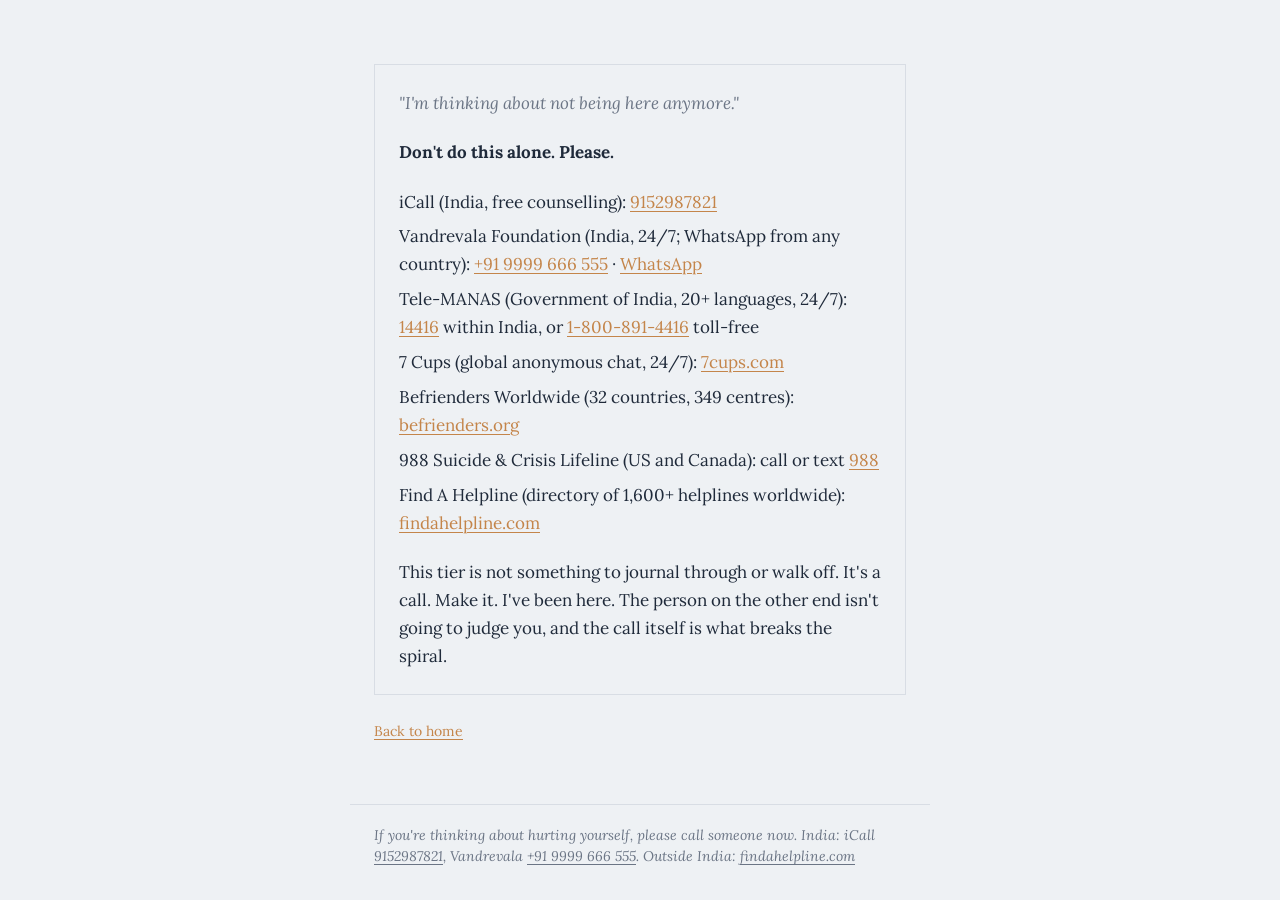
==== dangerous/index.html @ 6b6a36ab "Add JS-free tier deep links: /flat /heavy /drowning /dangerous Each tier now has its own static URL " ====
<!DOCTYPE html>
<html lang="en">
<head>
<meta charset="UTF-8">
<meta name="viewport" content="width=device-width, initial-scale=1">
<title>Dangerous &mdash; I am feeling low</title>
<meta name="description" content="If you're thinking about not being here anymore. Please call someone now. Verified, free crisis hotlines for India and worldwide.">
<link rel="canonical" href="https://iamfeelinglow.today/dangerous">
<link rel="icon" type="image/svg+xml" href="/favicon.svg">
<meta name="theme-color" content="#EEF1F4" media="(prefers-color-scheme: light)">
<meta name="theme-color" content="#141821" media="(prefers-color-scheme: dark)">
<meta property="og:title" content="Dangerous — I am feeling low">
<meta property="og:description" content="Please don't do this alone. Verified, free crisis hotlines for India and worldwide. iCall, Vandrevala, Tele-MANAS, 988, and more.">
<meta property="og:url" content="https://iamfeelinglow.today/dangerous">
<meta property="og:type" content="article">
<meta property="og:site_name" content="I Am Feeling Low">
<meta property="og:locale" content="en_IN">
<meta property="og:image" content="https://iamfeelinglow.today/og-image.png">
<meta property="og:image:width" content="1200">
<meta property="og:image:height" content="630">
<meta name="twitter:card" content="summary_large_image">
<meta name="twitter:title" content="Dangerous — I am feeling low">
<meta name="twitter:description" content="Please don't do this alone. Verified hotlines for India and worldwide.">
<meta name="twitter:image" content="https://iamfeelinglow.today/og-image.png">
<link rel="preconnect" href="https://fonts.googleapis.com">
<link rel="preconnect" href="https://fonts.gstatic.com" crossorigin>
<link href="https://fonts.googleapis.com/css2?family=Lora:ital,wght@0,400;0,600;1,400&display=swap" rel="stylesheet">
<link rel="stylesheet" href="/styles.css">
</head>
<body>
<main id="content">
  <article class="result-card">
    <p class="subjective"><em>"I'm thinking about not being here anymore."</em></p>
    <p class="action"><strong>Don't do this alone. Please.</strong></p>
    <ul class="hotlines">
      <li>iCall (India, free counselling): <a href="tel:+919152987821">9152987821</a></li>
      <li>Vandrevala Foundation (India, 24/7; WhatsApp from any country): <a href="tel:+919999666555">+91 9999 666 555</a> &middot; <a href="https://wa.me/919999666555?text=Hi%20there%2C%20I%20am%20coming%20from%20https%3A%2F%2Fiamfeelinglow.today%20and%20my%20situation%20is%20quite%20dangerous%20now." rel="noopener">WhatsApp</a></li>
      <li>Tele-MANAS (Government of India, 20+ languages, 24/7): <a href="tel:14416">14416</a> within India, or <a href="tel:18008914416">1-800-891-4416</a> toll-free</li>
      <li>7 Cups (global anonymous chat, 24/7): <a href="https://www.7cups.com" rel="noopener">7cups.com</a></li>
      <li>Befrienders Worldwide (32 countries, 349 centres): <a href="https://befrienders.org" rel="noopener">befrienders.org</a></li>
      <li>988 Suicide &amp; Crisis Lifeline (US and Canada): call or text <a href="tel:988">988</a></li>
      <li>Find A Helpline (directory of 1,600+ helplines worldwide): <a href="https://findahelpline.com" rel="noopener">findahelpline.com</a></li>
    </ul>
    <p>This tier is not something to journal through or walk off. It's a call. Make it. I've been here. The person on the other end isn't going to judge you, and the call itself is what breaks the spiral.</p>
  </article>
  <p class="go-back"><a href="/">Back to home</a></p>
</main>
<footer id="crisis-footer">
  <p><em>If you're thinking about hurting yourself, please call someone now. India: iCall <a href="tel:+919152987821">9152987821</a>, Vandrevala <a href="tel:+919999666555">+91 9999 666 555</a>. Outside India: <a href="https://findahelpline.com" rel="noopener">findahelpline.com</a></em></p>
</footer>
<script defer src="/_vercel/insights/script.js"></script>
</body>
</html>
---- styles.css ----
:root {
  --bg: #EEF1F4;
  --text: #1F2A3A;
  --text-secondary: #6B7585;
  --accent: #C4854A;
  --divider: #D8DDE4;
}

@media (prefers-color-scheme: dark) {
  :root {
    --bg: #141821;
    --text: #D8DEE7;
    --text-secondary: #8B95A5;
    --accent: #D89A5F;
    --divider: #252C39;
  }
}

*,
*::before,
*::after { box-sizing: border-box; }

html,
body {
  margin: 0;
  padding: 0;
  background: var(--bg);
  color: var(--text);
}

body {
  font-family: 'Lora', 'Source Serif Pro', 'EB Garamond', Georgia, serif;
  font-size: 17px;
  line-height: 1.65;
  min-height: 100vh;
  display: flex;
  flex-direction: column;
  -webkit-font-smoothing: antialiased;
  -moz-osx-font-smoothing: grayscale;
}

@media (max-width: 600px) {
  body { font-size: 16px; }
}

main {
  flex: 1;
  max-width: 580px;
  width: 100%;
  margin: 0 auto;
  padding: 64px 24px 32px;
}

@media (max-width: 600px) {
  main { padding: 40px 24px 24px; }
}

p {
  margin: 0 0 1.25em;
}

p:last-child { margin-bottom: 0; }

a {
  color: var(--accent);
  text-decoration: underline;
  text-decoration-thickness: 1px;
  text-underline-offset: 3px;
  transition: text-decoration-thickness 120ms;
}

a:hover { text-decoration-thickness: 2px; }

.btn {
  font-family: inherit;
  font-size: 15px;
  line-height: 1.4;
  background: transparent;
  color: var(--accent);
  border: 1px solid var(--accent);
  padding: 10px 28px;
  cursor: pointer;
  letter-spacing: 0.02em;
  transition: background 120ms, color 120ms;
}

.btn:hover,
.btn:focus-visible {
  background: var(--accent);
  color: var(--bg);
  outline: none;
}

.start-wrap { margin-top: 2em; }

.question {
  font-family: inherit;
  font-weight: 400;
  font-size: 20px;
  line-height: 1.5;
  margin: 0 0 1.25em;
  color: var(--text);
}

.question:focus { outline: none; }
.result-card:focus { outline: none; }

.cards {
  display: flex;
  flex-direction: column;
  gap: 12px;
}

.card {
  font-family: inherit;
  font-size: 17px;
  line-height: 1.4;
  text-align: left;
  background: transparent;
  color: var(--text);
  border: 1px solid var(--divider);
  padding: 18px 22px;
  cursor: pointer;
  transition: border-color 120ms;
}

.card:hover,
.card:focus-visible {
  border-color: var(--accent);
  outline: none;
}

.card.selected {
  border-color: var(--accent);
  background: var(--accent);
  color: var(--bg);
}

.progress {
  font-size: 13px;
  color: var(--text-secondary);
  margin: 0 0 1.5em;
  letter-spacing: 0.05em;
}

.result-card {
  border: 1px solid var(--divider);
  padding: 24px;
}

.subjective {
  color: var(--text-secondary);
}

.hotlines {
  list-style: none;
  padding-left: 0;
  margin: 0 0 1.25em;
}

.hotlines li { margin-bottom: 0.4em; }

.hotlines li:last-child { margin-bottom: 0; }

.go-back {
  margin-top: 1.75em;
  font-size: 14px;
}

.noscript-note {
  margin-top: 1em;
  font-size: 13px;
  color: var(--text-secondary);
}

#crisis-footer {
  max-width: 580px;
  width: 100%;
  margin: 0 auto;
  padding: 20px 24px 32px;
  border-top: 1px solid var(--divider);
  color: var(--text-secondary);
  font-size: 14px;
  line-height: 1.55;
}

#crisis-footer p { margin: 0; }

#crisis-footer a { color: var(--text-secondary); }

@media (max-width: 600px) {
  #crisis-footer { padding: 16px 24px 24px; font-size: 13px; }
}
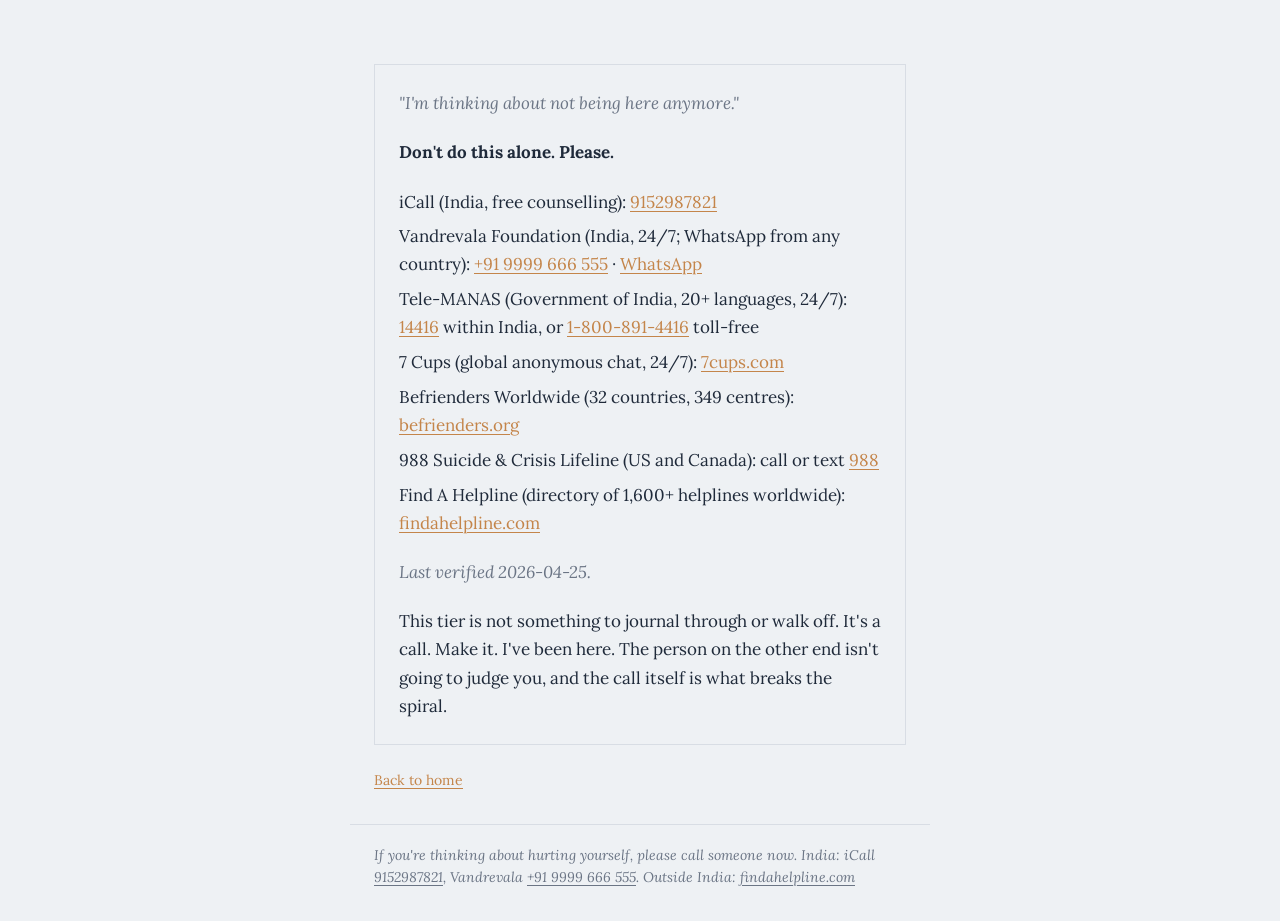
==== commit 78c70c73: "Add 'Last verified 2026-04-25' line to /dangerous deep-link page Same trust-signal pattern now on th" ====
--- a/dangerous/index.html
+++ b/dangerous/index.html
@@ -18,10 +18,12 @@
 <meta property="og:image" content="https://iamfeelinglow.today/og-image.png">
 <meta property="og:image:width" content="1200">
 <meta property="og:image:height" content="630">
+<meta property="og:image:alt" content="I am feeling low. 'I built the thing I wish someone had given me.' — Sumeet, iamfeelinglow.today">
 <meta name="twitter:card" content="summary_large_image">
 <meta name="twitter:title" content="Dangerous — I am feeling low">
 <meta name="twitter:description" content="Please don't do this alone. Verified hotlines for India and worldwide.">
 <meta name="twitter:image" content="https://iamfeelinglow.today/og-image.png">
+<meta name="twitter:image:alt" content="I am feeling low. 'I built the thing I wish someone had given me.' — Sumeet, iamfeelinglow.today">
 <link rel="preconnect" href="https://fonts.googleapis.com">
 <link rel="preconnect" href="https://fonts.gstatic.com" crossorigin>
 <link href="https://fonts.googleapis.com/css2?family=Lora:ital,wght@0,400;0,600;1,400&display=swap" rel="stylesheet">
@@ -41,6 +43,7 @@
       <li>988 Suicide &amp; Crisis Lifeline (US and Canada): call or text <a href="tel:988">988</a></li>
       <li>Find A Helpline (directory of 1,600+ helplines worldwide): <a href="https://findahelpline.com" rel="noopener">findahelpline.com</a></li>
     </ul>
+    <p class="subjective"><em>Last verified 2026-04-25.</em></p>
     <p>This tier is not something to journal through or walk off. It's a call. Make it. I've been here. The person on the other end isn't going to judge you, and the call itself is what breaks the spiral.</p>
   </article>
   <p class="go-back"><a href="/">Back to home</a></p>
--- a/styles.css
+++ b/styles.css
@@ -173,6 +173,19 @@
   color: var(--text-secondary);
 }
 
+#v2-link {
+  max-width: 580px;
+  width: 100%;
+  margin: 0 auto;
+  padding: 16px 24px 0;
+  color: var(--text-secondary);
+  font-size: 13px;
+  line-height: 1.55;
+}
+
+#v2-link p { margin: 0; }
+#v2-link a { color: var(--text-secondary); }
+
 #crisis-footer {
   max-width: 580px;
   width: 100%;
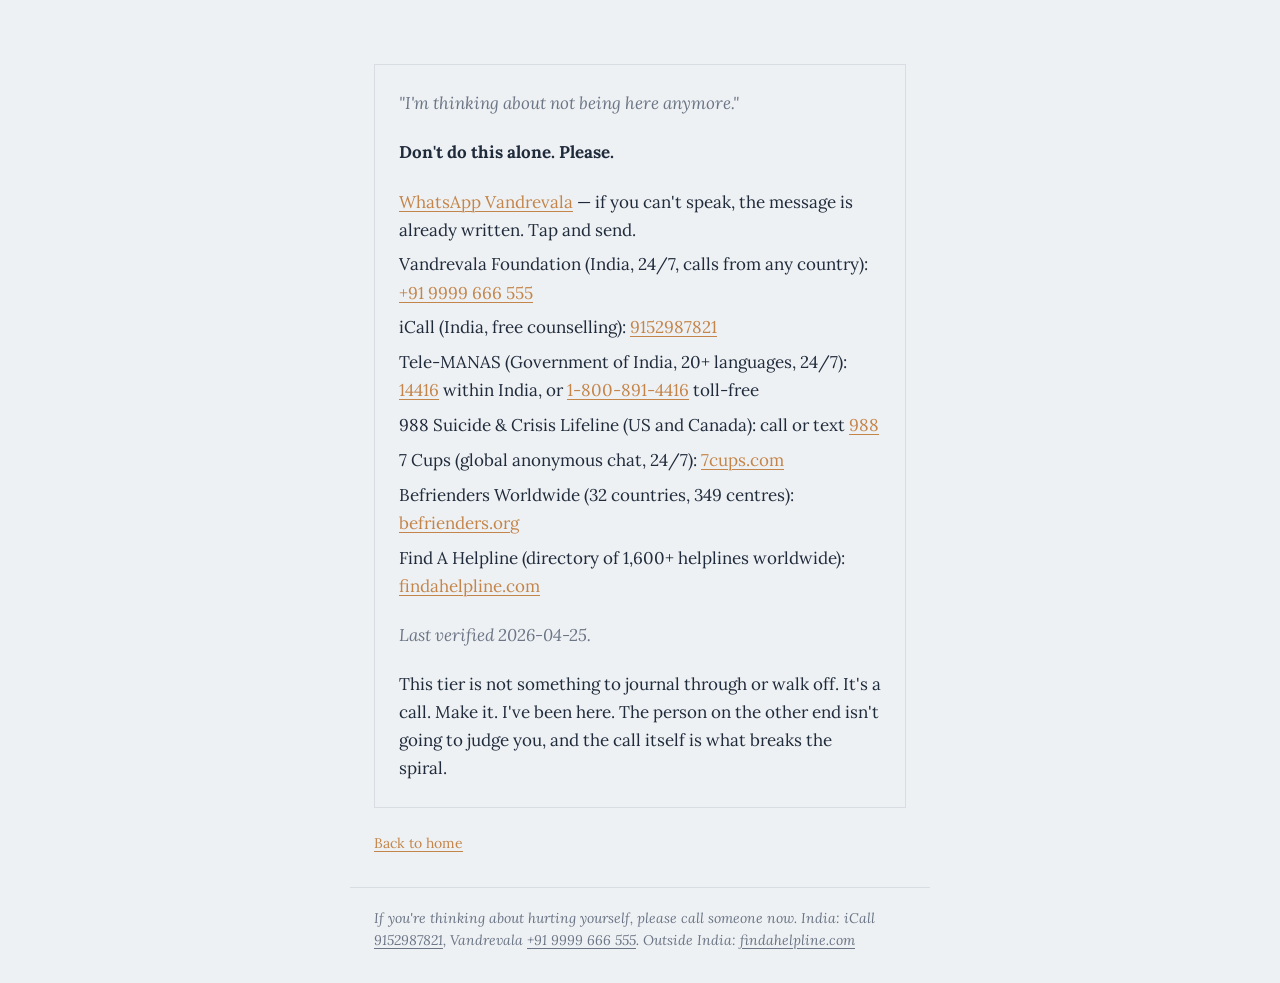
==== commit 293ae611: "Add JS-free tier deep links: /flat /heavy /drowning /dangerous Four shareable URLs, one per severity" ====
--- a/dangerous/index.html
+++ b/dangerous/index.html
@@ -4,13 +4,14 @@
 <meta charset="UTF-8">
 <meta name="viewport" content="width=device-width, initial-scale=1">
 <title>Dangerous &mdash; I am feeling low</title>
-<meta name="description" content="If you're thinking about not being here anymore. Please call someone now. Verified, free crisis hotlines for India and worldwide.">
+<meta name="description" content="If you're thinking about not being here anymore. Don't do this alone. Verified, free crisis hotlines for India and worldwide. — Sumeet">
 <link rel="canonical" href="https://iamfeelinglow.today/dangerous">
 <link rel="icon" type="image/svg+xml" href="/favicon.svg">
+<meta name="color-scheme" content="light dark">
 <meta name="theme-color" content="#EEF1F4" media="(prefers-color-scheme: light)">
 <meta name="theme-color" content="#141821" media="(prefers-color-scheme: dark)">
-<meta property="og:title" content="Dangerous — I am feeling low">
-<meta property="og:description" content="Please don't do this alone. Verified, free crisis hotlines for India and worldwide. iCall, Vandrevala, Tele-MANAS, 988, and more.">
+<meta property="og:title" content="Dangerous &mdash; I am feeling low">
+<meta property="og:description" content="If you're thinking about not being here anymore. Don't do this alone. Verified, free crisis hotlines.">
 <meta property="og:url" content="https://iamfeelinglow.today/dangerous">
 <meta property="og:type" content="article">
 <meta property="og:site_name" content="I Am Feeling Low">
@@ -20,8 +21,8 @@
 <meta property="og:image:height" content="630">
 <meta property="og:image:alt" content="I am feeling low. 'I built the thing I wish someone had given me.' — Sumeet, iamfeelinglow.today">
 <meta name="twitter:card" content="summary_large_image">
-<meta name="twitter:title" content="Dangerous — I am feeling low">
-<meta name="twitter:description" content="Please don't do this alone. Verified hotlines for India and worldwide.">
+<meta name="twitter:title" content="Dangerous &mdash; I am feeling low">
+<meta name="twitter:description" content="Don't do this alone. Verified, free crisis hotlines.">
 <meta name="twitter:image" content="https://iamfeelinglow.today/og-image.png">
 <meta name="twitter:image:alt" content="I am feeling low. 'I built the thing I wish someone had given me.' — Sumeet, iamfeelinglow.today">
 <link rel="preconnect" href="https://fonts.googleapis.com">
@@ -35,12 +36,13 @@
     <p class="subjective"><em>"I'm thinking about not being here anymore."</em></p>
     <p class="action"><strong>Don't do this alone. Please.</strong></p>
     <ul class="hotlines">
+      <li><a href="https://wa.me/919999666555?text=Hi%20there%2C%20I%20am%20coming%20from%20https%3A%2F%2Fiamfeelinglow.today%20and%20my%20situation%20is%20quite%20dangerous%20now." rel="noopener">WhatsApp Vandrevala</a> &mdash; if you can't speak, the message is already written. Tap and send.</li>
+      <li>Vandrevala Foundation (India, 24/7, calls from any country): <a href="tel:+919999666555">+91 9999 666 555</a></li>
       <li>iCall (India, free counselling): <a href="tel:+919152987821">9152987821</a></li>
-      <li>Vandrevala Foundation (India, 24/7; WhatsApp from any country): <a href="tel:+919999666555">+91 9999 666 555</a> &middot; <a href="https://wa.me/919999666555?text=Hi%20there%2C%20I%20am%20coming%20from%20https%3A%2F%2Fiamfeelinglow.today%20and%20my%20situation%20is%20quite%20dangerous%20now." rel="noopener">WhatsApp</a></li>
       <li>Tele-MANAS (Government of India, 20+ languages, 24/7): <a href="tel:14416">14416</a> within India, or <a href="tel:18008914416">1-800-891-4416</a> toll-free</li>
+      <li>988 Suicide &amp; Crisis Lifeline (US and Canada): call or text <a href="tel:988">988</a></li>
       <li>7 Cups (global anonymous chat, 24/7): <a href="https://www.7cups.com" rel="noopener">7cups.com</a></li>
       <li>Befrienders Worldwide (32 countries, 349 centres): <a href="https://befrienders.org" rel="noopener">befrienders.org</a></li>
-      <li>988 Suicide &amp; Crisis Lifeline (US and Canada): call or text <a href="tel:988">988</a></li>
       <li>Find A Helpline (directory of 1,600+ helplines worldwide): <a href="https://findahelpline.com" rel="noopener">findahelpline.com</a></li>
     </ul>
     <p class="subjective"><em>Last verified 2026-04-25.</em></p>
--- a/styles.css
+++ b/styles.css
@@ -19,6 +19,29 @@
 *,
 *::before,
 *::after { box-sizing: border-box; }
+
+.visually-hidden {
+  position: absolute;
+  width: 1px;
+  height: 1px;
+  padding: 0;
+  margin: -1px;
+  overflow: hidden;
+  clip: rect(0, 0, 0, 0);
+  white-space: nowrap;
+  border: 0;
+}
+
+@media (prefers-reduced-motion: reduce) {
+  *,
+  *::before,
+  *::after {
+    animation-duration: 0.01ms !important;
+    animation-iteration-count: 1 !important;
+    transition-duration: 0.01ms !important;
+    scroll-behavior: auto !important;
+  }
+}
 
 html,
 body {
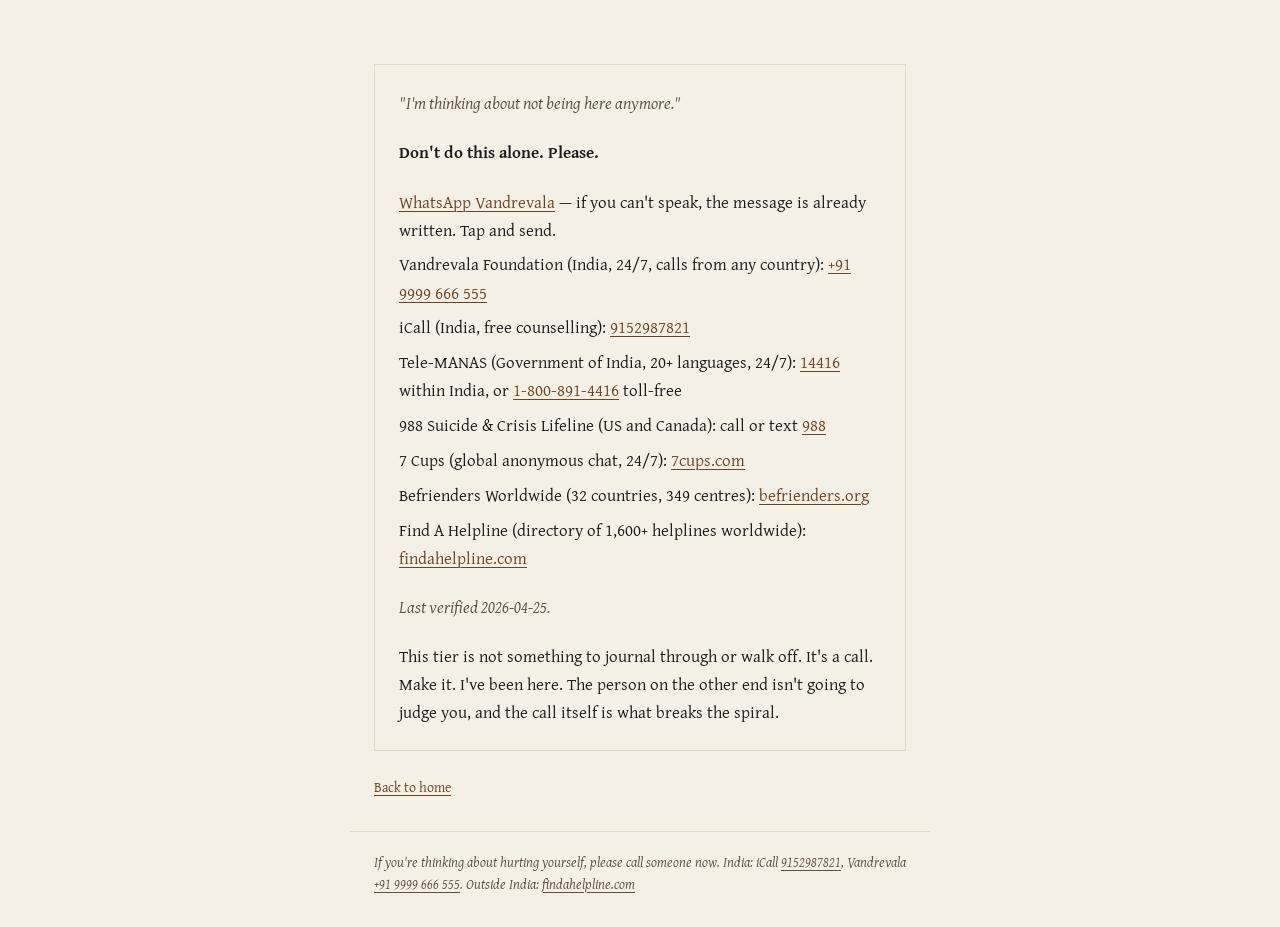
==== commit edc373a0: "Design refresh: ink-on-paper palette + Gentium Plus body font Two changes that target the "looks AI-" ====
--- a/dangerous/index.html
+++ b/dangerous/index.html
@@ -8,8 +8,8 @@
 <link rel="canonical" href="https://iamfeelinglow.today/dangerous">
 <link rel="icon" type="image/svg+xml" href="/favicon.svg">
 <meta name="color-scheme" content="light dark">
-<meta name="theme-color" content="#EEF1F4" media="(prefers-color-scheme: light)">
-<meta name="theme-color" content="#141821" media="(prefers-color-scheme: dark)">
+<meta name="theme-color" content="#F5F0E6" media="(prefers-color-scheme: light)">
+<meta name="theme-color" content="#1C1A17" media="(prefers-color-scheme: dark)">
 <meta property="og:title" content="Dangerous &mdash; I am feeling low">
 <meta property="og:description" content="If you're thinking about not being here anymore. Don't do this alone. Verified, free crisis hotlines.">
 <meta property="og:url" content="https://iamfeelinglow.today/dangerous">
@@ -27,7 +27,7 @@
 <meta name="twitter:image:alt" content="I am feeling low. 'I built the thing I wish someone had given me.' — Sumeet, iamfeelinglow.today">
 <link rel="preconnect" href="https://fonts.googleapis.com">
 <link rel="preconnect" href="https://fonts.gstatic.com" crossorigin>
-<link href="https://fonts.googleapis.com/css2?family=Lora:ital,wght@0,400;0,600;1,400&display=swap" rel="stylesheet">
+<link href="https://fonts.googleapis.com/css2?family=Gentium+Plus:ital,wght@0,400;0,700;1,400&display=swap" rel="stylesheet">
 <link rel="stylesheet" href="/styles.css">
 </head>
 <body>
--- a/styles.css
+++ b/styles.css
@@ -1,18 +1,18 @@
 :root {
-  --bg: #EEF1F4;
-  --text: #1F2A3A;
-  --text-secondary: #6B7585;
-  --accent: #C4854A;
-  --divider: #D8DDE4;
+  --bg: #F5F0E6;
+  --text: #1A1A1A;
+  --text-secondary: #5C5040;
+  --accent: #6B4423;
+  --divider: #E0D8C8;
 }
 
 @media (prefers-color-scheme: dark) {
   :root {
-    --bg: #141821;
-    --text: #D8DEE7;
-    --text-secondary: #8B95A5;
-    --accent: #D89A5F;
-    --divider: #252C39;
+    --bg: #1C1A17;
+    --text: #E8E2D5;
+    --text-secondary: #9A8E7C;
+    --accent: #C4915A;
+    --divider: #2D2A24;
   }
 }
 
@@ -52,7 +52,7 @@
 }
 
 body {
-  font-family: 'Lora', 'Source Serif Pro', 'EB Garamond', Georgia, serif;
+  font-family: 'Gentium Plus', 'Source Serif Pro', 'EB Garamond', Georgia, serif;
   font-size: 17px;
   line-height: 1.65;
   min-height: 100vh;
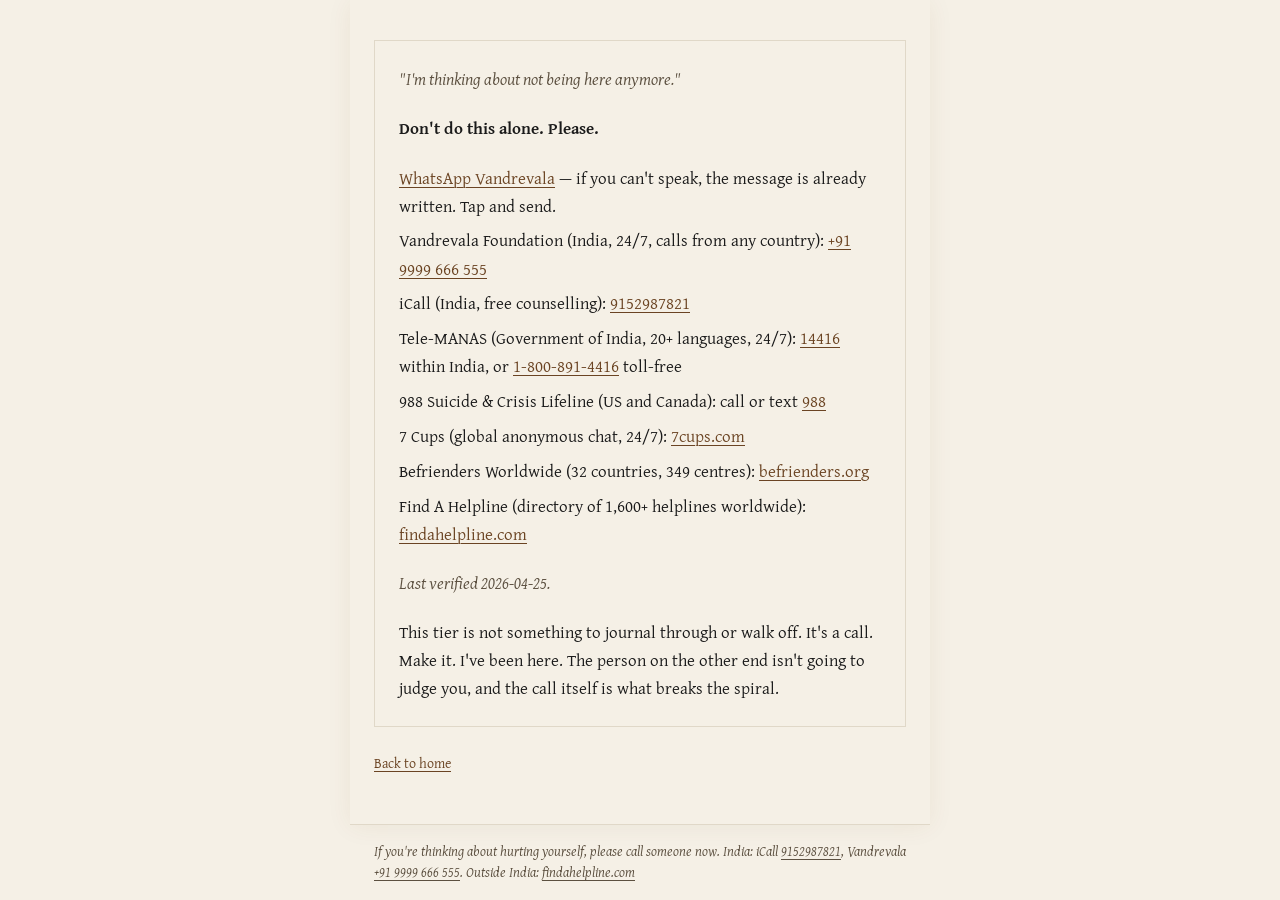
==== commit 53d713d3: "Update og:image:alt + twitter:image:alt to match the new card Replaces the prior alt text "I am feel" ====
--- a/dangerous/index.html
+++ b/dangerous/index.html
@@ -19,12 +19,12 @@
 <meta property="og:image" content="https://iamfeelinglow.today/og-image.png">
 <meta property="og:image:width" content="1200">
 <meta property="og:image:height" content="630">
-<meta property="og:image:alt" content="I am feeling low. 'I built the thing I wish someone had given me.' — Sumeet, iamfeelinglow.today">
+<meta property="og:image:alt" content="I am feeling low. 'and that's okay — try one small thing.' — iamfeelinglow.today — 60 seconds, free, no signup.">
 <meta name="twitter:card" content="summary_large_image">
 <meta name="twitter:title" content="Dangerous &mdash; I am feeling low">
 <meta name="twitter:description" content="Don't do this alone. Verified, free crisis hotlines.">
 <meta name="twitter:image" content="https://iamfeelinglow.today/og-image.png">
-<meta name="twitter:image:alt" content="I am feeling low. 'I built the thing I wish someone had given me.' — Sumeet, iamfeelinglow.today">
+<meta name="twitter:image:alt" content="I am feeling low. 'and that's okay — try one small thing.' — iamfeelinglow.today — 60 seconds, free, no signup.">
 <link rel="preconnect" href="https://fonts.googleapis.com">
 <link rel="preconnect" href="https://fonts.gstatic.com" crossorigin>
 <link href="https://fonts.googleapis.com/css2?family=Gentium+Plus:ital,wght@0,400;0,700;1,400&display=swap" rel="stylesheet">
--- a/styles.css
+++ b/styles.css
@@ -71,7 +71,13 @@
   max-width: 580px;
   width: 100%;
   margin: 0 auto;
-  padding: 64px 24px 32px;
+  padding: 40px 24px 24px;
+  background: var(--bg);
+  box-shadow: 0 2px 24px rgba(107, 68, 35, 0.07);
+}
+
+@media (prefers-color-scheme: dark) {
+  main { box-shadow: 0 2px 24px rgba(0, 0, 0, 0.35); }
 }
 
 @media (max-width: 600px) {
@@ -116,6 +122,8 @@
 
 .start-wrap { margin-top: 2em; }
 
+.signature { margin-top: 1.5em; }
+
 .question {
   font-family: inherit;
   font-weight: 400;
@@ -159,6 +167,41 @@
   color: var(--bg);
 }
 
+.card-with-desc {
+  display: flex;
+  flex-direction: column;
+  align-items: flex-start;
+  gap: 4px;
+  padding: 16px 22px;
+}
+
+.card-title {
+  font-weight: 600;
+  font-size: 17px;
+  line-height: 1.3;
+}
+
+.card-desc {
+  font-size: 14px;
+  line-height: 1.4;
+  color: var(--text-secondary);
+}
+
+@media (max-width: 600px) {
+  .card-title { font-size: 16px; }
+  .card-desc { font-size: 13px; }
+}
+
+.counter-line {
+  margin-top: 1.75em;
+  margin-bottom: 0.5em;
+  font-size: 13px;
+  line-height: 1.5;
+  color: var(--text-secondary);
+}
+
+.counter-line + .start-wrap { margin-top: 0.75em; }
+
 .progress {
   font-size: 13px;
   color: var(--text-secondary);
@@ -173,6 +216,27 @@
 
 .subjective {
   color: var(--text-secondary);
+}
+
+.card-prefix {
+  font-size: 13px;
+  color: var(--text-secondary);
+  letter-spacing: 0.04em;
+  margin: 0 0 6px;
+}
+
+.why-label {
+  font-size: 13px;
+  color: var(--text-secondary);
+  letter-spacing: 0.04em;
+  margin: 1.5em 0 4px;
+}
+
+.why-text {
+  font-size: 15px;
+  color: var(--text-secondary);
+  line-height: 1.55;
+  margin: 0;
 }
 
 .hotlines {
@@ -190,6 +254,17 @@
   font-size: 14px;
 }
 
+.v2-nudge {
+  margin-top: 1.75em;
+  font-size: 13px;
+  color: var(--text-secondary);
+  line-height: 1.55;
+}
+
+.v2-nudge a { color: var(--text-secondary); }
+
+.v2-nudge + .go-back { margin-top: 0.5em; }
+
 .noscript-note {
   margin-top: 1em;
   font-size: 13px;
@@ -200,7 +275,7 @@
   max-width: 580px;
   width: 100%;
   margin: 0 auto;
-  padding: 16px 24px 0;
+  padding: 8px 24px 0;
   color: var(--text-secondary);
   font-size: 13px;
   line-height: 1.55;
@@ -208,12 +283,44 @@
 
 #v2-link p { margin: 0; }
 #v2-link a { color: var(--text-secondary); }
+
+#share-link {
+  max-width: 580px;
+  width: 100%;
+  margin: 0 auto;
+  padding: 8px 24px 0;
+  color: var(--text-secondary);
+  font-size: 13px;
+  line-height: 1.55;
+}
+
+#share-link p { margin: 0; }
+#share-link .share-row { margin-top: 6px; display: flex; flex-wrap: wrap; gap: 6px 14px; }
+#share-link a { color: var(--text-secondary); }
+
+#share-link button.share-item {
+  font-family: inherit;
+  font-size: inherit;
+  line-height: inherit;
+  background: transparent;
+  color: var(--text-secondary);
+  border: 0;
+  padding: 0;
+  cursor: pointer;
+  text-decoration: underline;
+  text-decoration-thickness: 1px;
+  text-underline-offset: 3px;
+}
+
+#share-link button.share-item:hover {
+  text-decoration-thickness: 2px;
+}
 
 #crisis-footer {
   max-width: 580px;
   width: 100%;
   margin: 0 auto;
-  padding: 20px 24px 32px;
+  padding: 16px 24px 16px;
   border-top: 1px solid var(--divider);
   color: var(--text-secondary);
   font-size: 14px;
@@ -225,5 +332,5 @@
 #crisis-footer a { color: var(--text-secondary); }
 
 @media (max-width: 600px) {
-  #crisis-footer { padding: 16px 24px 24px; font-size: 13px; }
-}
+  #crisis-footer { padding: 12px 24px 16px; font-size: 13px; }
+}
